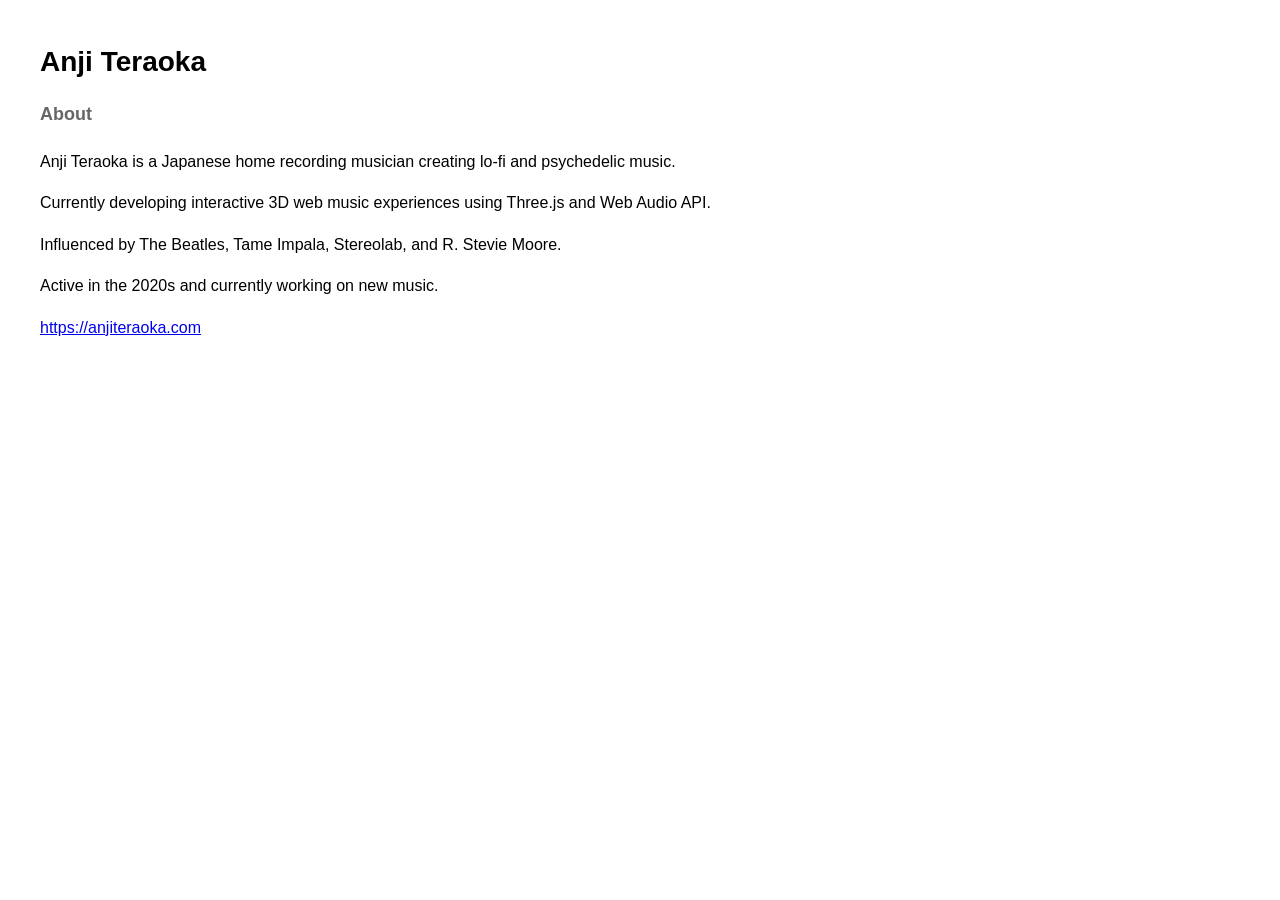
==== about/index.html @ e6e451c0 "Add files via upload" ====
<!DOCTYPE html>
<html lang="en">
<head>
  <meta charset="UTF-8">
  <meta name="viewport" content="width=device-width, initial-scale=1.0">
  
  <title>Anji Teraoka - About</title>
  <meta name="description" content="Anji Teraoka is a Japanese home recording musician creating lo-fi and psychedelic music.">

  <!-- Canonical（修正済） -->
  <link rel="canonical" href="https://anjiteraoka.com/about/">

  <!-- OGP（修正済） -->
  <meta property="og:title" content="Anji Teraoka">
  <meta property="og:description" content="Japanese home recording musician creating lo-fi and psychedelic music.">
  <meta property="og:type" content="website">
  <meta property="og:url" content="https://anjiteraoka.com/about/">
  <meta property="og:site_name" content="Anji Teraoka">

  <!-- JSON-LD（強化済） -->
  <script type="application/ld+json">
  {
    "@context": "https://schema.org",
    "@type": "MusicArtist",
    "name": "Anji Teraoka",
    "alternateName": "寺岡アンジ",
    "url": "https://anjiteraoka.com",
    "mainEntityOfPage": "https://anjiteraoka.com/about/",
    "genre": ["Lo-fi", "Psychedelic", "Home Recording"],
    "description": "Japanese home recording musician creating lo-fi and psychedelic music. Currently developing interactive 3D web-based music experiences.",
    "influencedBy": [
      "The Beatles",
      "Tame Impala",
      "Stereolab",
      "R. Stevie Moore"
    ],
    "knowsAbout": [
      "Three.js",
      "Web Audio API",
      "Home Recording",
      "Lo-fi Music Production"
    ],
    "activeYearsStartYear": 2020
  }
  </script>

  <style>
    body {
      font-family: -apple-system, BlinkMacSystemFont, "Helvetica Neue", Arial, sans-serif;
      line-height: 1.6;
      margin: 40px;
      max-width: 680px;
    }
    h1 {
      font-size: 28px;
      margin-bottom: 10px;
    }
    h2 {
      font-size: 18px;
      margin-bottom: 20px;
      color: #666;
    }
    p {
      margin-bottom: 16px;
    }
  </style>

</head>
<body>

  <header>
    <h1>Anji Teraoka</h1>
    <h2>About</h2>
  </header>

  <main>
    <p>
      Anji Teraoka is a Japanese home recording musician creating lo-fi and psychedelic music.
    </p>

    <p>
      Currently developing interactive 3D web music experiences using Three.js and Web Audio API.
    </p>

    <p>
      Influenced by The Beatles, Tame Impala, Stereolab, and R. Stevie Moore.
    </p>

    <p>
      Active in the 2020s and currently working on new music.
    </p>
  </main>

  <footer>
    <p>
      <a href="https://anjiteraoka.com">https://anjiteraoka.com</a>
    </p>
  </footer>

</body>
</html>
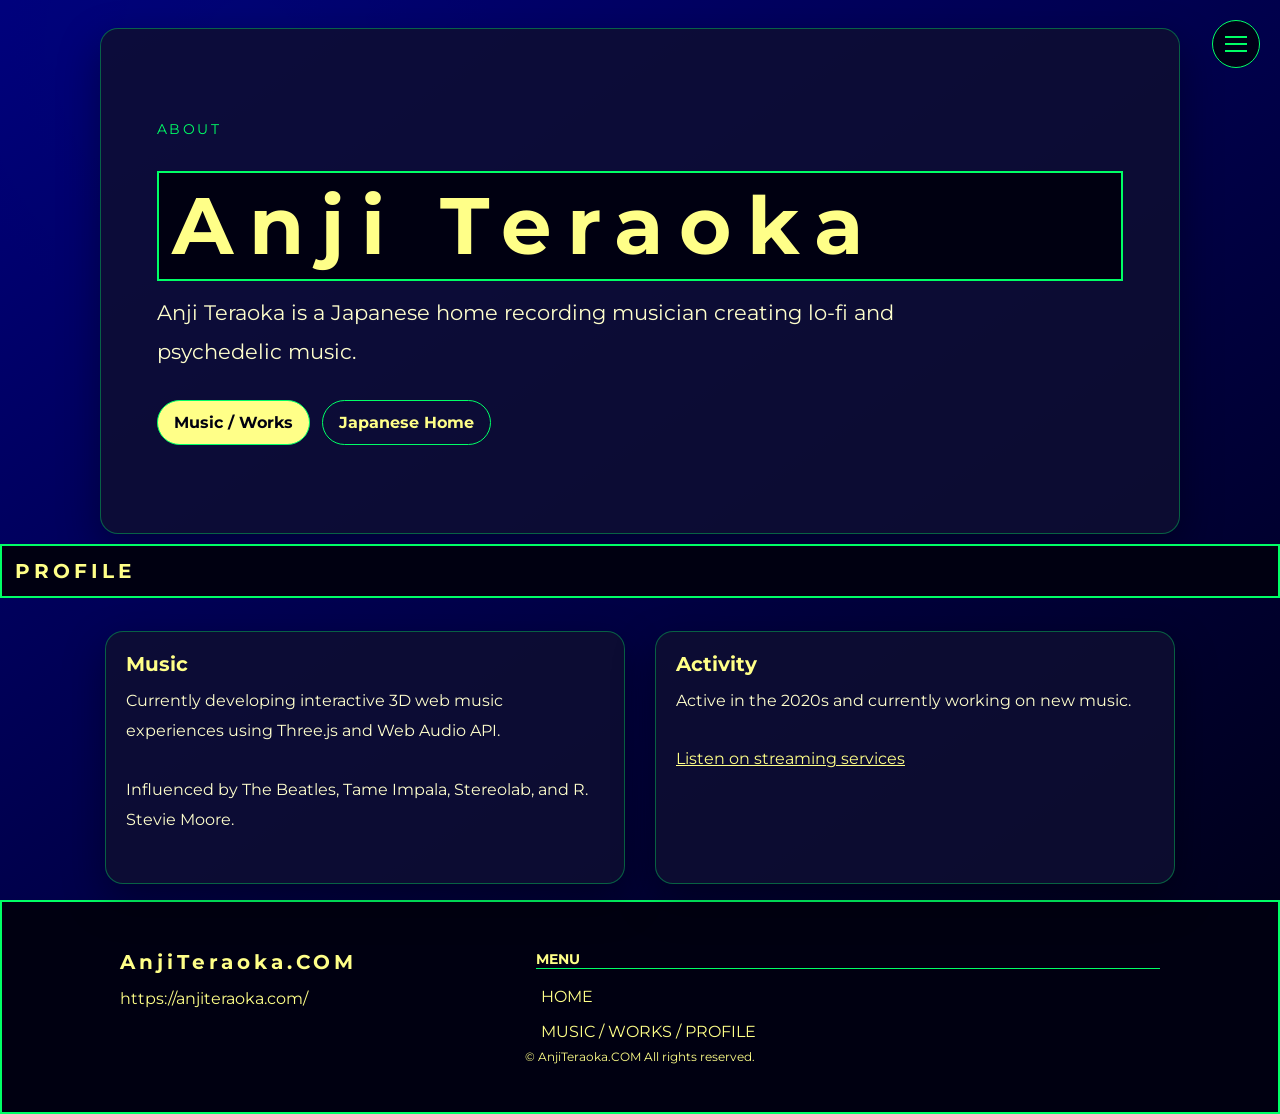
==== commit f4138edf: "Improve site usability and design" ====
--- a/about/index.html
+++ b/about/index.html
@@ -3,99 +3,33 @@
 <head>
   <meta charset="UTF-8">
   <meta name="viewport" content="width=device-width, initial-scale=1.0">
-  
   <title>Anji Teraoka - About</title>
   <meta name="description" content="Anji Teraoka is a Japanese home recording musician creating lo-fi and psychedelic music.">
-
-  <!-- Canonical（修正済） -->
   <link rel="canonical" href="https://anjiteraoka.com/about/">
-
-  <!-- OGP（修正済） -->
-  <meta property="og:title" content="Anji Teraoka">
+  <meta property="og:title" content="Anji Teraoka - About">
   <meta property="og:description" content="Japanese home recording musician creating lo-fi and psychedelic music.">
-  <meta property="og:type" content="website">
+  <meta property="og:type" content="profile">
   <meta property="og:url" content="https://anjiteraoka.com/about/">
-  <meta property="og:site_name" content="Anji Teraoka">
-
-  <!-- JSON-LD（強化済） -->
-  <script type="application/ld+json">
-  {
-    "@context": "https://schema.org",
-    "@type": "MusicArtist",
-    "name": "Anji Teraoka",
-    "alternateName": "寺岡アンジ",
-    "url": "https://anjiteraoka.com",
-    "mainEntityOfPage": "https://anjiteraoka.com/about/",
-    "genre": ["Lo-fi", "Psychedelic", "Home Recording"],
-    "description": "Japanese home recording musician creating lo-fi and psychedelic music. Currently developing interactive 3D web-based music experiences.",
-    "influencedBy": [
-      "The Beatles",
-      "Tame Impala",
-      "Stereolab",
-      "R. Stevie Moore"
-    ],
-    "knowsAbout": [
-      "Three.js",
-      "Web Audio API",
-      "Home Recording",
-      "Lo-fi Music Production"
-    ],
-    "activeYearsStartYear": 2020
-  }
-  </script>
-
-  <style>
-    body {
-      font-family: -apple-system, BlinkMacSystemFont, "Helvetica Neue", Arial, sans-serif;
-      line-height: 1.6;
-      margin: 40px;
-      max-width: 680px;
-    }
-    h1 {
-      font-size: 28px;
-      margin-bottom: 10px;
-    }
-    h2 {
-      font-size: 18px;
-      margin-bottom: 20px;
-      color: #666;
-    }
-    p {
-      margin-bottom: 16px;
-    }
-  </style>
-
+  <meta property="og:site_name" content="AnjiTeraoka.COM">
+  <meta property="og:image" content="https://anjiteraoka.com/img/ssp.jpg">
+  <meta name="twitter:card" content="summary_large_image">
+  <meta name="twitter:site" content="@anji_teraoka">
+  <link rel="preconnect" href="https://fonts.googleapis.com">
+  <link rel="preconnect" href="https://fonts.gstatic.com" crossorigin>
+  <link href="https://fonts.googleapis.com/css?family=Montserrat" rel="stylesheet">
+  <link rel="stylesheet" href="../style.css">
+  <link rel="stylesheet" href="https://use.fontawesome.com/releases/v5.6.4/css/all.css">
+  <link rel="icon" type="image/png" href="../img/favicon.png">
+  <script defer src="../js/site.js"></script>
+  <script type="application/ld+json">{"@context":"https://schema.org","@type":"MusicArtist","name":"Anji Teraoka","alternateName":"寺岡アンジ","url":"https://anjiteraoka.com","mainEntityOfPage":"https://anjiteraoka.com/about/","genre":["Lo-fi","Psychedelic","Home Recording"],"description":"Japanese home recording musician creating lo-fi and psychedelic music. Currently developing interactive 3D web-based music experiences.","influencedBy":["The Beatles","Tame Impala","Stereolab","R. Stevie Moore"],"knowsAbout":["Three.js","Web Audio API","Home Recording","Lo-fi Music Production"],"activeYearsStartYear":2020}</script>
 </head>
 <body>
-
-  <header>
-    <h1>Anji Teraoka</h1>
-    <h2>About</h2>
-  </header>
-
-  <main>
-    <p>
-      Anji Teraoka is a Japanese home recording musician creating lo-fi and psychedelic music.
-    </p>
-
-    <p>
-      Currently developing interactive 3D web music experiences using Three.js and Web Audio API.
-    </p>
-
-    <p>
-      Influenced by The Beatles, Tame Impala, Stereolab, and R. Stevie Moore.
-    </p>
-
-    <p>
-      Active in the 2020s and currently working on new music.
-    </p>
-  </main>
-
-  <footer>
-    <p>
-      <a href="https://anjiteraoka.com">https://anjiteraoka.com</a>
-    </p>
-  </footer>
-
+<header><button class="menu" type="button" aria-label="Toggle menu" aria-controls="global-nav" aria-expanded="false"><span class="menu__line menu__line--top"></span><span class="menu__line menu__line--center"></span><span class="menu__line menu__line--bottom"></span></button><div class="gnav" id="global-nav"><div class="container"><div class="gA"><h2>AnjiTeraoka.COM</h2><p><a href="https://anjiteraoka.com/">https://anjiteraoka.com/</a></p></div><nav class="gB" aria-label="Global navigation"><div><h3>MENU</h3><ul><li><a href="../index.html">HOME</a></li><li><a href="../music.html">MUSIC / WORKS / PROFILE</a></li><li><a href="index.html">ABOUT (ENGLISH)</a></li></ul></div></nav><div class="gC">© AnjiTeraoka.COM All rights reserved.</div></div></div></header>
+<main class="conB">
+  <section class="container"><div class="hero"><p class="hero__eyebrow">ABOUT</p><h1 class="hero__title">Anji Teraoka</h1><p class="hero__lead">Anji Teraoka is a Japanese home recording musician creating lo-fi and psychedelic music.</p><div class="cta-row"><a class="button" href="../music.html">Music / Works</a><a class="button button--ghost" href="../index.html">Japanese Home</a></div></div></section>
+  <h1>PROFILE</h1>
+  <section class="container container--split"><div class="text2"><h2>Music</h2><p>Currently developing interactive 3D web music experiences using Three.js and Web Audio API.</p><p>Influenced by The Beatles, Tame Impala, Stereolab, and R. Stevie Moore.</p></div><div class="text2"><h2>Activity</h2><p>Active in the 2020s and currently working on new music.</p><p><a href="https://big-up.style/artists/165623/tune_packages" target="_blank" rel="noopener noreferrer">Listen on streaming services</a></p></div></section>
+</main>
+<footer><div class="container"><div class="footA"><h2>AnjiTeraoka.COM</h2><p><a href="https://anjiteraoka.com/">https://anjiteraoka.com/</a></p></div><nav class="footB" aria-label="Footer navigation"><div><h3>MENU</h3><ul><li><a href="../index.html">HOME</a></li><li><a href="../music.html">MUSIC / WORKS / PROFILE</a></li></ul></div></nav><div class="footC">© AnjiTeraoka.COM All rights reserved.</div></div></footer>
 </body>
-</html>+</html>
--- a/style.css
+++ b/style.css
@@ -0,0 +1,228 @@
+@charset "UTF-8";
+
+:root {
+  --color-bg: #000011;
+  --color-bg-deep: #00001c;
+  --color-bg-blue: #000088;
+  --color-panel: rgba(0, 0, 17, 0.88);
+  --color-panel-soft: rgba(14, 14, 50, 0.86);
+  --color-text: #ffffcc;
+  --color-muted: #dcdc9f;
+  --color-accent: #00ff66;
+  --color-accent-2: #ffff88;
+  --shadow: 0 16px 40px rgba(0, 0, 0, 0.35);
+  --large-width: 1080px;
+  --middle-width: 760px;
+  --radius: 18px;
+}
+
+* { box-sizing: border-box; }
+html { scroll-behavior: smooth; }
+body {
+  margin: 0;
+  color: var(--color-text);
+  background: var(--color-bg);
+  font-family: 'Montserrat', -apple-system, BlinkMacSystemFont, "Helvetica Neue", Arial, sans-serif;
+}
+body.no-scroll { overflow: hidden; }
+
+.sr-only {
+  position: absolute;
+  width: 1px;
+  height: 1px;
+  padding: 0;
+  margin: -1px;
+  overflow: hidden;
+  clip: rect(0, 0, 0, 0);
+  white-space: nowrap;
+  border: 0;
+}
+
+.anime {
+  width: 100vw;
+  min-height: 100vh;
+  background: radial-gradient(circle at center, #1a1a8f 0%, var(--color-bg-blue) 45%, var(--color-bg) 100%);
+  position: fixed;
+  inset: 0;
+  z-index: 120;
+  display: grid;
+  place-items: center;
+  transition: opacity .4s ease, visibility .4s ease;
+}
+.anime.is-hidden { opacity: 0; visibility: hidden; pointer-events: none; }
+.anime img { display: block; max-width: min(76vw, 520px); height: auto; }
+.skip-intro {
+  position: absolute;
+  right: 20px;
+  bottom: 20px;
+  border: 1px solid var(--color-accent);
+  color: var(--color-accent-2);
+  background: var(--color-bg);
+  padding: .75rem 1rem;
+  border-radius: 999px;
+  cursor: pointer;
+}
+.mainSite { width: 100%; min-height: 100vh; }
+.mainSite.is-loading { opacity: 0; }
+
+.menu {
+  position: fixed;
+  right: 20px;
+  top: 20px;
+  width: 48px;
+  height: 48px;
+  z-index: 99;
+  border: 1px solid var(--color-accent);
+  border-radius: 50%;
+  background: var(--color-panel);
+  cursor: pointer;
+}
+.menu__line {
+  background: var(--color-accent);
+  display: block;
+  height: 2px;
+  left: 12px;
+  position: absolute;
+  transition: transform .3s, opacity .3s, top .3s;
+  width: 22px;
+}
+.menu__line--top { top: 15px; }
+.menu__line--center { top: 22px; }
+.menu__line--bottom { top: 29px; }
+.menu[aria-expanded="true"] .menu__line--top { top: 22px; transform: rotate(45deg); }
+.menu[aria-expanded="true"] .menu__line--center { opacity: 0; }
+.menu[aria-expanded="true"] .menu__line--bottom { top: 22px; transform: rotate(135deg); }
+
+.gnav {
+  border: 2px solid var(--color-accent);
+  color: var(--color-accent-2);
+  background: rgba(0, 0, 17, .96);
+  display: none;
+  min-height: 100%;
+  position: fixed;
+  inset: 0;
+  width: 100%;
+  z-index: 98;
+}
+.gnav.is-open { display: block; }
+.gnav .container,
+footer .container {
+  padding: 48px 20px;
+}
+.gA, .footA { margin-bottom: 30px; }
+.gA h2, .footA h2 {
+  color: var(--color-accent-2);
+  margin: 0 0 10px;
+  font-size: 20px;
+  letter-spacing: .2em;
+}
+.gA p, .footA p { margin: 0; font-size: 14px; }
+.gA a, .footA a { color: var(--color-accent-2); text-decoration: none; }
+.gB h3, .footB h3 { margin: 0 0 10px; border-bottom: solid 1px var(--color-accent); font-size: 14px; }
+.gB ul, .gD ul, .footB ul, .footD ul { margin: 0; padding: 0; list-style: none; }
+.gB a, .footB a { display: block; padding: 8px 5px; color: var(--color-accent-2); text-decoration: none; }
+.gB a:hover, .footB a:hover, .gB a:focus-visible, .footB a:focus-visible { background-color: var(--color-bg-blue); }
+.gC, .footC { font-size: 12px; text-align: center; }
+.gD, .footD { margin-top: 20px; }
+.gD ul, .footD ul { display: flex; flex-wrap: wrap; gap: 8px; }
+.gD a, .footD a {
+  display: grid;
+  place-items: center;
+  color: var(--color-accent-2);
+  font-size: 16px;
+  text-decoration: none;
+  border: solid 1px currentColor;
+  width: 2.25em;
+  height: 2.25em;
+  border-radius: 50%;
+}
+.gD a:hover, .footD a:hover, .gD a:focus-visible, .footD a:focus-visible { background-color: var(--color-bg-blue); }
+
+.conB {
+  min-height: 100vh;
+  background: linear-gradient(145deg, rgba(0,0,136,.9), rgba(0,0,28,.98)), radial-gradient(circle at 20% 5%, rgba(0,255,102,.18), transparent 24%);
+  animation: bgchange 24s ease infinite;
+}
+@keyframes bgchange {
+  0%, 100% { background-color: var(--color-bg-blue); }
+  30% { background-color: #303064; }
+  70% { background-color: var(--color-bg-deep); }
+}
+.container {
+  width: min(100% - 32px, var(--large-width));
+  margin-inline: auto;
+  padding-block: 28px 10px;
+}
+.hero, .panel, .text, .text2, .text2w, .work-list, .toc, .album-card {
+  background: var(--color-panel-soft);
+  border: 1px solid rgba(0, 255, 102, .35);
+  border-radius: var(--radius);
+  box-shadow: var(--shadow);
+}
+.hero { padding: clamp(32px, 7vw, 88px) clamp(20px, 5vw, 56px); }
+.hero__eyebrow { color: var(--color-accent); letter-spacing: .18em; font-size: .85rem; }
+.hero__title { font-size: clamp(2rem, 8vw, 5rem); line-height: 1; margin: 12px 0; }
+.hero__lead { max-width: 760px; font-size: clamp(1rem, 2.4vw, 1.3rem); }
+.cta-row { display: flex; flex-wrap: wrap; gap: 12px; margin-top: 24px; }
+.button {
+  display: inline-flex;
+  align-items: center;
+  justify-content: center;
+  min-height: 44px;
+  padding: .75rem 1rem;
+  border: 1px solid var(--color-accent);
+  border-radius: 999px;
+  color: var(--color-bg);
+  background: var(--color-accent-2);
+  text-decoration: none;
+  font-weight: 700;
+}
+.button--ghost { color: var(--color-accent-2); background: transparent; }
+.text, .text2, .text2w, .toc, .work-list { padding: 20px; margin: 5px; }
+.text { text-align: center; }
+.text2, .text2w { text-align: left; }
+.text2w, .toc { border-style: dotted; background: var(--color-panel); }
+.section-title, h1 {
+  border: 2px solid var(--color-accent);
+  color: var(--color-accent-2);
+  background-color: var(--color-bg);
+  margin: 0;
+  padding: 13px;
+  font-size: 20px;
+  letter-spacing: .2em;
+}
+h2 { margin: 0 0 10px; font-size: 18px; color: var(--color-accent-2); }
+p { margin: 0 0 28px; font-size: 15px; line-height: 1.9; color: var(--color-text); }
+a { color: var(--color-accent-2); text-decoration: underline; }
+a:hover { text-decoration: none; }
+.respon img { width: 100%; height: auto; }
+.youtube { width: 100%; aspect-ratio: 16 / 9; }
+.youtube iframe, .embed-fluid iframe { width: 100%; height: 100%; border: 0; }
+
+.album-grid { display: grid; grid-template-columns: repeat(auto-fit, minmax(220px, 1fr)); gap: 20px; }
+.album-card { padding: 18px; color: inherit; text-decoration: none; transition: transform .2s ease, border-color .2s ease; }
+.album-card:hover, .album-card:focus-visible { transform: translateY(-4px); border-color: var(--color-accent); text-decoration: none; }
+.jacket { width: 100%; max-width: 300px; aspect-ratio: 1 / 1; object-fit: cover; display: block; margin: 0 auto 16px; border-radius: 10px; box-shadow: 0 10px 25px rgba(0,0,0,.5); }
+.tag-list { display: flex; flex-wrap: wrap; gap: 8px; padding: 0; margin: 12px 0 0; list-style: none; }
+.tag-list li { border: 1px solid rgba(255,255,136,.5); border-radius: 999px; padding: .2rem .55rem; font-size: .82rem; color: var(--color-muted); }
+.work-list { display: grid; gap: 16px; }
+.work-item { border-bottom: 1px solid rgba(0,255,102,.22); padding-bottom: 16px; }
+.work-item:last-child { border-bottom: 0; padding-bottom: 0; }
+.news-list { padding-left: 1.2rem; line-height: 1.9; }
+footer { border: 2px solid var(--color-accent); color: var(--color-accent-2); background-color: var(--color-bg); }
+
+@media (min-width: 768px) {
+  .gnav .container, footer .container { display: flex; flex-wrap: wrap; max-width: var(--large-width); margin-inline: auto; }
+  .gA, .footA { flex: 0 0 40%; }
+  .gB, .footB { flex: 0 0 60%; display: flex; }
+  .gC, .footC { flex: 0 0 100%; }
+  .gB div, .footB div { flex: 1; }
+  .container--split { display: grid; grid-template-columns: repeat(2, minmax(0, 1fr)); gap: 20px; }
+  h2 { font-size: 20px; }
+  p, a { font-size: 16px; }
+}
+@media (prefers-reduced-motion: reduce) {
+  *, *::before, *::after { animation-duration: .001ms !important; animation-iteration-count: 1 !important; scroll-behavior: auto !important; transition-duration: .001ms !important; }
+  .anime { display: none; }
+  .mainSite.is-loading { opacity: 1; }
+}
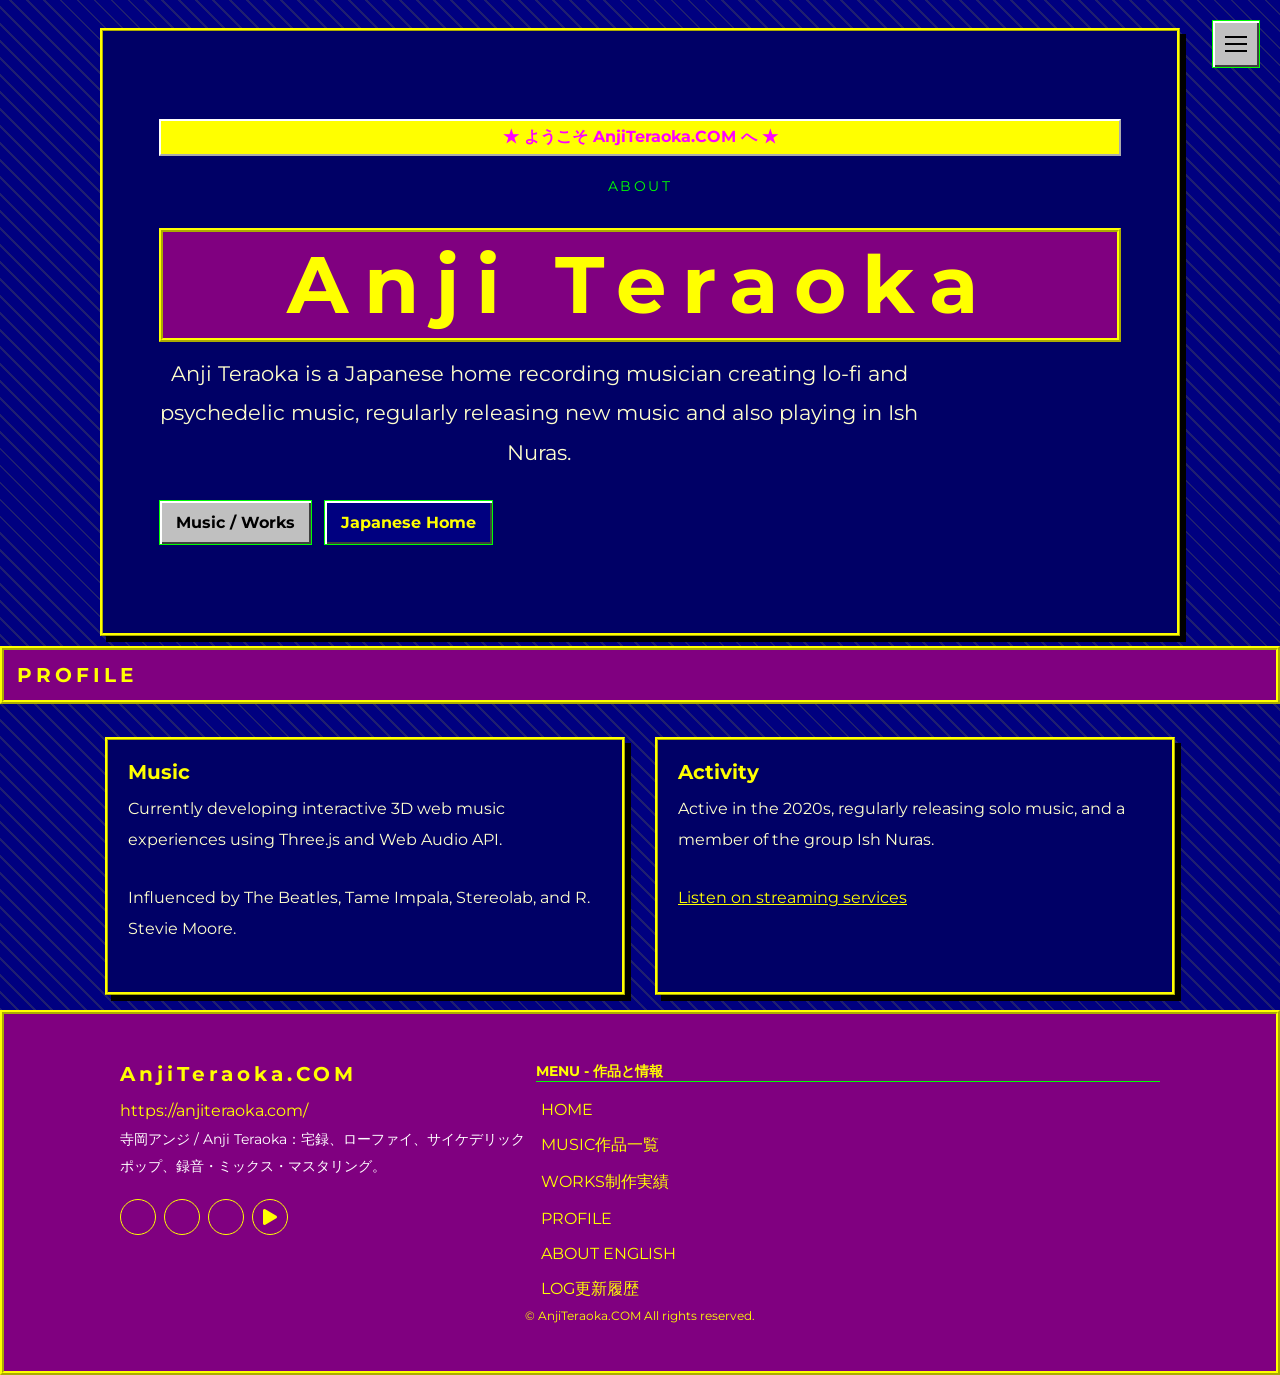
==== commit 64bdb276: "Mention Ish Nuras in profile" ====
--- a/about/index.html
+++ b/about/index.html
@@ -4,7 +4,7 @@
   <meta charset="UTF-8">
   <meta name="viewport" content="width=device-width, initial-scale=1.0">
   <title>Anji Teraoka - About</title>
-  <meta name="description" content="Anji Teraoka is a Japanese home recording musician creating lo-fi and psychedelic music.">
+  <meta name="description" content="Anji Teraoka is a Japanese home recording musician creating lo-fi and psychedelic music, regularly releasing new music and also playing in Ish Nuras.">
   <link rel="canonical" href="https://anjiteraoka.com/about/">
   <meta property="og:title" content="Anji Teraoka - About">
   <meta property="og:description" content="Japanese home recording musician creating lo-fi and psychedelic music.">
@@ -21,14 +21,14 @@
   <link rel="stylesheet" href="https://use.fontawesome.com/releases/v5.6.4/css/all.css">
   <link rel="icon" type="image/png" href="../img/favicon.png">
   <script defer src="../js/site.js"></script>
-  <script type="application/ld+json">{"@context":"https://schema.org","@type":"MusicArtist","name":"Anji Teraoka","alternateName":"寺岡アンジ","url":"https://anjiteraoka.com","mainEntityOfPage":"https://anjiteraoka.com/about/","genre":["Lo-fi","Psychedelic","Home Recording"],"description":"Japanese home recording musician creating lo-fi and psychedelic music. Currently developing interactive 3D web-based music experiences.","influencedBy":["The Beatles","Tame Impala","Stereolab","R. Stevie Moore"],"knowsAbout":["Three.js","Web Audio API","Home Recording","Lo-fi Music Production"],"activeYearsStartYear":2020}</script>
+  <script type="application/ld+json">{"@context":"https://schema.org","@type":"MusicArtist","name":"Anji Teraoka","alternateName":"寺岡アンジ","url":"https://anjiteraoka.com","mainEntityOfPage":"https://anjiteraoka.com/about/","genre":["Lo-fi","Psychedelic","Home Recording"],"description":"Japanese home recording musician creating lo-fi and psychedelic music. Currently releasing music regularly, playing in the group Ish Nuras, and developing interactive 3D web-based music experiences.","influencedBy":["The Beatles","Tame Impala","Stereolab","R. Stevie Moore"],"memberOf":{"@type":"MusicGroup","name":"Ish Nuras"},"knowsAbout":["Three.js","Web Audio API","Home Recording","Lo-fi Music Production"],"activeYearsStartYear":2020}</script>
 </head>
 <body>
 <header><button class="menu" type="button" aria-label="Toggle menu" aria-controls="global-nav" aria-expanded="false"><span class="menu__line menu__line--top"></span><span class="menu__line menu__line--center"></span><span class="menu__line menu__line--bottom"></span></button><div class="gnav" id="global-nav"><div class="container"><div class="gA"><h2>AnjiTeraoka.COM</h2><p><a href="https://anjiteraoka.com/">https://anjiteraoka.com/</a></p></div><nav class="gB" aria-label="Global navigation"><div><h3>MENU</h3><ul><li><a href="../index.html">HOME</a></li><li><a href="../music.html">MUSIC / WORKS / PROFILE</a></li><li><a href="index.html">ABOUT (ENGLISH)</a></li></ul></div></nav><div class="gC">© AnjiTeraoka.COM All rights reserved.</div></div></div></header>
 <main class="conB">
-  <section class="container"><div class="hero"><p class="hero__eyebrow">ABOUT</p><h1 class="hero__title">Anji Teraoka</h1><p class="hero__lead">Anji Teraoka is a Japanese home recording musician creating lo-fi and psychedelic music.</p><div class="cta-row"><a class="button" href="../music.html">Music / Works</a><a class="button button--ghost" href="../index.html">Japanese Home</a></div></div></section>
+  <section class="container"><div class="hero"><p class="hero__eyebrow">ABOUT</p><h1 class="hero__title">Anji Teraoka</h1><p class="hero__lead">Anji Teraoka is a Japanese home recording musician creating lo-fi and psychedelic music, regularly releasing new music and also playing in Ish Nuras.</p><div class="cta-row"><a class="button" href="../music.html">Music / Works</a><a class="button button--ghost" href="../index.html">Japanese Home</a></div></div></section>
   <h1>PROFILE</h1>
-  <section class="container container--split"><div class="text2"><h2>Music</h2><p>Currently developing interactive 3D web music experiences using Three.js and Web Audio API.</p><p>Influenced by The Beatles, Tame Impala, Stereolab, and R. Stevie Moore.</p></div><div class="text2"><h2>Activity</h2><p>Active in the 2020s and currently working on new music.</p><p><a href="https://big-up.style/artists/165623/tune_packages" target="_blank" rel="noopener noreferrer">Listen on streaming services</a></p></div></section>
+  <section class="container container--split"><div class="text2"><h2>Music</h2><p>Currently developing interactive 3D web music experiences using Three.js and Web Audio API.</p><p>Influenced by The Beatles, Tame Impala, Stereolab, and R. Stevie Moore.</p></div><div class="text2"><h2>Activity</h2><p>Active in the 2020s, regularly releasing solo music, and a member of the group Ish Nuras.</p><p><a href="https://big-up.style/artists/165623/tune_packages" target="_blank" rel="noopener noreferrer">Listen on streaming services</a></p></div></section>
 </main>
 <footer><div class="container"><div class="footA"><h2>AnjiTeraoka.COM</h2><p><a href="https://anjiteraoka.com/">https://anjiteraoka.com/</a></p></div><nav class="footB" aria-label="Footer navigation"><div><h3>MENU</h3><ul><li><a href="../index.html">HOME</a></li><li><a href="../music.html">MUSIC / WORKS / PROFILE</a></li></ul></div></nav><div class="footC">© AnjiTeraoka.COM All rights reserved.</div></div></footer>
 </body>
--- a/style.css
+++ b/style.css
@@ -1,19 +1,19 @@
 @charset "UTF-8";
 
 :root {
-  --color-bg: #000011;
-  --color-bg-deep: #00001c;
-  --color-bg-blue: #000088;
-  --color-panel: rgba(0, 0, 17, 0.88);
-  --color-panel-soft: rgba(14, 14, 50, 0.86);
+  --color-bg: #000080;
+  --color-bg-deep: #000033;
+  --color-bg-blue: #0000aa;
+  --color-panel: rgba(0, 0, 128, 0.94);
+  --color-panel-soft: #000066;
   --color-text: #ffffcc;
-  --color-muted: #dcdc9f;
-  --color-accent: #00ff66;
-  --color-accent-2: #ffff88;
-  --shadow: 0 16px 40px rgba(0, 0, 0, 0.35);
+  --color-muted: #ffccff;
+  --color-accent: #00ff00;
+  --color-accent-2: #ffff00;
+  --shadow: 6px 6px 0 #000000;
   --large-width: 1080px;
   --middle-width: 760px;
-  --radius: 18px;
+  --radius: 0;
 }
 
 * { box-sizing: border-box; }
@@ -22,7 +22,9 @@
   margin: 0;
   color: var(--color-text);
   background: var(--color-bg);
-  font-family: 'Montserrat', -apple-system, BlinkMacSystemFont, "Helvetica Neue", Arial, sans-serif;
+  background-image: linear-gradient(90deg, rgba(255,255,255,.06) 1px, transparent 1px), linear-gradient(rgba(255,255,255,.06) 1px, transparent 1px);
+  background-size: 16px 16px;
+  font-family: 'MS PGothic', 'Osaka', 'Hiragino Kaku Gothic ProN', 'Montserrat', Arial, sans-serif;
 }
 body.no-scroll { overflow: hidden; }
 
@@ -38,7 +40,8 @@
   border: 0;
 }
 
-.anime {
+.anime { display: none; }
+.anime--legacy {
   width: 100vw;
   min-height: 100vh;
   background: radial-gradient(circle at center, #1a1a8f 0%, var(--color-bg-blue) 45%, var(--color-bg) 100%);
@@ -63,7 +66,7 @@
   cursor: pointer;
 }
 .mainSite { width: 100%; min-height: 100vh; }
-.mainSite.is-loading { opacity: 0; }
+.mainSite.is-loading { opacity: 1; }
 
 .menu {
   position: fixed;
@@ -73,12 +76,13 @@
   height: 48px;
   z-index: 99;
   border: 1px solid var(--color-accent);
-  border-radius: 50%;
-  background: var(--color-panel);
+  border-radius: 0;
+  background: #c0c0c0;
+  box-shadow: inset 2px 2px 0 #fff, inset -2px -2px 0 #404040;
   cursor: pointer;
 }
 .menu__line {
-  background: var(--color-accent);
+  background: #000;
   display: block;
   height: 2px;
   left: 12px;
@@ -94,9 +98,9 @@
 .menu[aria-expanded="true"] .menu__line--bottom { top: 22px; transform: rotate(135deg); }
 
 .gnav {
-  border: 2px solid var(--color-accent);
-  color: var(--color-accent-2);
-  background: rgba(0, 0, 17, .96);
+  border: 4px ridge var(--color-accent-2);
+  color: var(--color-accent-2);
+  background: #000080;
   display: none;
   min-height: 100%;
   position: fixed;
@@ -140,8 +144,8 @@
 
 .conB {
   min-height: 100vh;
-  background: linear-gradient(145deg, rgba(0,0,136,.9), rgba(0,0,28,.98)), radial-gradient(circle at 20% 5%, rgba(0,255,102,.18), transparent 24%);
-  animation: bgchange 24s ease infinite;
+  background: #000080;
+  background-image: repeating-linear-gradient(45deg, rgba(255,255,0,.12) 0 2px, transparent 2px 12px);
 }
 @keyframes bgchange {
   0%, 100% { background-color: var(--color-bg-blue); }
@@ -155,11 +159,12 @@
 }
 .hero, .panel, .text, .text2, .text2w, .work-list, .toc, .album-card {
   background: var(--color-panel-soft);
-  border: 1px solid rgba(0, 255, 102, .35);
+  border: 3px ridge #ffff00;
   border-radius: var(--radius);
   box-shadow: var(--shadow);
 }
-.hero { padding: clamp(32px, 7vw, 88px) clamp(20px, 5vw, 56px); }
+.hero { padding: clamp(32px, 7vw, 88px) clamp(20px, 5vw, 56px); text-align: center; }
+.hero::before { content: '★ ようこそ AnjiTeraoka.COM へ ★'; display: block; color: #ff00ff; background: #ffff00; border: 2px outset #fff; padding: 6px; margin-bottom: 18px; font-weight: 700; }
 .hero__eyebrow { color: var(--color-accent); letter-spacing: .18em; font-size: .85rem; }
 .hero__title { font-size: clamp(2rem, 8vw, 5rem); line-height: 1; margin: 12px 0; }
 .hero__lead { max-width: 760px; font-size: clamp(1rem, 2.4vw, 1.3rem); }
@@ -171,21 +176,22 @@
   min-height: 44px;
   padding: .75rem 1rem;
   border: 1px solid var(--color-accent);
-  border-radius: 999px;
-  color: var(--color-bg);
-  background: var(--color-accent-2);
+  border-radius: 0;
+  color: #000;
+  background: #c0c0c0;
+  box-shadow: inset 2px 2px 0 #fff, inset -2px -2px 0 #404040;
   text-decoration: none;
   font-weight: 700;
 }
-.button--ghost { color: var(--color-accent-2); background: transparent; }
+.button--ghost { color: var(--color-accent-2); background: #000080; }
 .text, .text2, .text2w, .toc, .work-list { padding: 20px; margin: 5px; }
 .text { text-align: center; }
 .text2, .text2w { text-align: left; }
 .text2w, .toc { border-style: dotted; background: var(--color-panel); }
 .section-title, h1 {
-  border: 2px solid var(--color-accent);
-  color: var(--color-accent-2);
-  background-color: var(--color-bg);
+  border: 4px ridge var(--color-accent-2);
+  color: var(--color-accent-2);
+  background-color: #800080;
   margin: 0;
   padding: 13px;
   font-size: 20px;
@@ -202,14 +208,14 @@
 .album-grid { display: grid; grid-template-columns: repeat(auto-fit, minmax(220px, 1fr)); gap: 20px; }
 .album-card { padding: 18px; color: inherit; text-decoration: none; transition: transform .2s ease, border-color .2s ease; }
 .album-card:hover, .album-card:focus-visible { transform: translateY(-4px); border-color: var(--color-accent); text-decoration: none; }
-.jacket { width: 100%; max-width: 300px; aspect-ratio: 1 / 1; object-fit: cover; display: block; margin: 0 auto 16px; border-radius: 10px; box-shadow: 0 10px 25px rgba(0,0,0,.5); }
+.jacket { width: 100%; max-width: 300px; aspect-ratio: 1 / 1; object-fit: cover; display: block; margin: 0 auto 16px; border-radius: 0; box-shadow: 0 10px 25px rgba(0,0,0,.5); }
 .tag-list { display: flex; flex-wrap: wrap; gap: 8px; padding: 0; margin: 12px 0 0; list-style: none; }
 .tag-list li { border: 1px solid rgba(255,255,136,.5); border-radius: 999px; padding: .2rem .55rem; font-size: .82rem; color: var(--color-muted); }
 .work-list { display: grid; gap: 16px; }
 .work-item { border-bottom: 1px solid rgba(0,255,102,.22); padding-bottom: 16px; }
 .work-item:last-child { border-bottom: 0; padding-bottom: 0; }
 .news-list { padding-left: 1.2rem; line-height: 1.9; }
-footer { border: 2px solid var(--color-accent); color: var(--color-accent-2); background-color: var(--color-bg); }
+footer { border: 4px ridge var(--color-accent-2); color: var(--color-accent-2); background-color: #800080; }
 
 @media (min-width: 768px) {
   .gnav .container, footer .container { display: flex; flex-wrap: wrap; max-width: var(--large-width); margin-inline: auto; }
@@ -224,5 +230,16 @@
 @media (prefers-reduced-motion: reduce) {
   *, *::before, *::after { animation-duration: .001ms !important; animation-iteration-count: 1 !important; scroll-behavior: auto !important; transition-duration: .001ms !important; }
   .anime { display: none; }
+.anime--legacy { display: none; }
   .mainSite.is-loading { opacity: 1; }
 }
+
+
+.site-summary { color: #ffffff; font-size: 13px; margin-top: 10px; }
+.marquee-line { overflow: hidden; white-space: nowrap; border: 2px inset #fff; background: #000; color: #00ff00; padding: 6px; }
+.marquee-line span { display: inline-block; padding-left: 100%; animation: marquee 18s linear infinite; }
+@keyframes marquee { to { transform: translateX(-100%); } }
+.ai-index { font-size: 14px; text-align: left; }
+.ai-index dl { display: grid; grid-template-columns: minmax(90px, 160px) 1fr; gap: 8px 12px; margin: 0; }
+.ai-index dt { color: #00ff00; font-weight: 700; }
+.ai-index dd { margin: 0; }
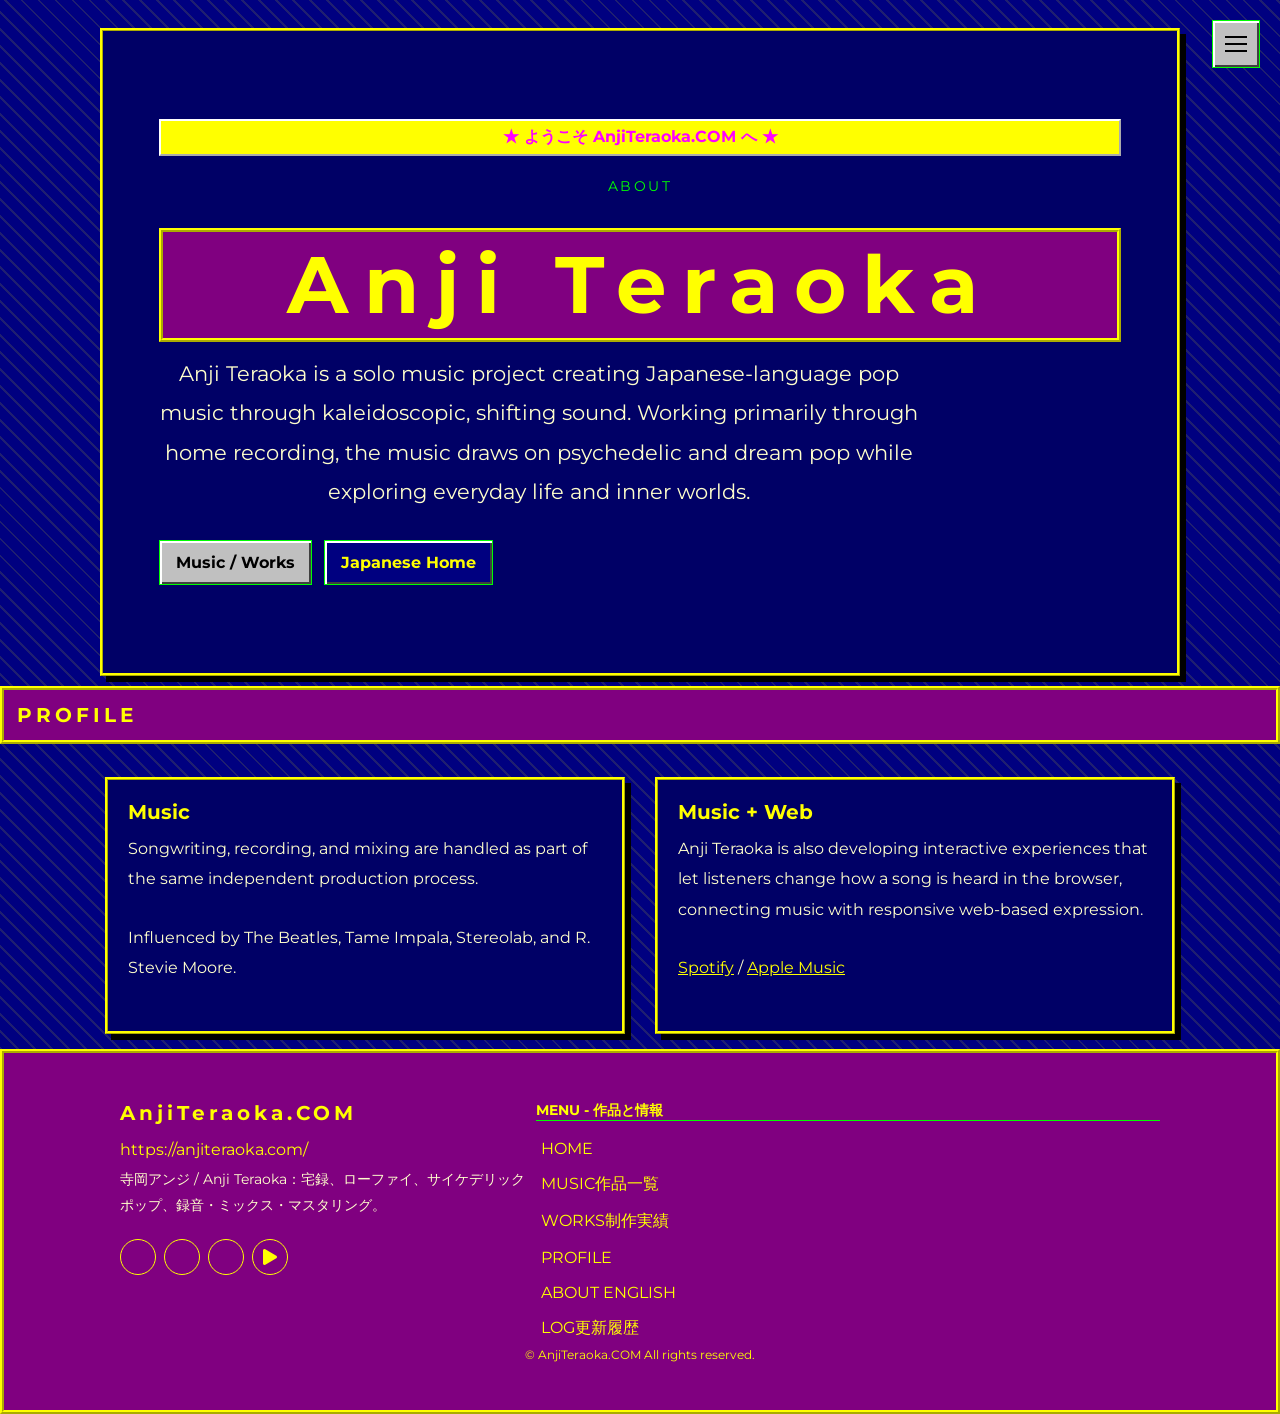
==== commit 71828756: "Refresh 2D site branding: about/index.html" ====
--- a/about/index.html
+++ b/about/index.html
@@ -4,10 +4,10 @@
   <meta charset="UTF-8">
   <meta name="viewport" content="width=device-width, initial-scale=1.0">
   <title>Anji Teraoka - About</title>
-  <meta name="description" content="Anji Teraoka is a Japanese home recording musician creating lo-fi and psychedelic music, regularly releasing new music and also playing in Ish Nuras.">
+  <meta name="description" content="Anji Teraoka is a solo music project creating Japanese-language psychedelic and dream pop through kaleidoscopic, shifting sound.">
   <link rel="canonical" href="https://anjiteraoka.com/about/">
   <meta property="og:title" content="Anji Teraoka - About">
-  <meta property="og:description" content="Japanese home recording musician creating lo-fi and psychedelic music.">
+  <meta property="og:description" content="A solo music project creating Japanese-language psychedelic and dream pop through kaleidoscopic, shifting sound.">
   <meta property="og:type" content="profile">
   <meta property="og:url" content="https://anjiteraoka.com/about/">
   <meta property="og:site_name" content="AnjiTeraoka.COM">
@@ -21,14 +21,14 @@
   <link rel="stylesheet" href="https://use.fontawesome.com/releases/v5.6.4/css/all.css">
   <link rel="icon" type="image/png" href="../img/favicon.png">
   <script defer src="../js/site.js"></script>
-  <script type="application/ld+json">{"@context":"https://schema.org","@type":"MusicArtist","name":"Anji Teraoka","alternateName":"寺岡アンジ","url":"https://anjiteraoka.com","mainEntityOfPage":"https://anjiteraoka.com/about/","genre":["Lo-fi","Psychedelic","Home Recording"],"description":"Japanese home recording musician creating lo-fi and psychedelic music. Currently releasing music regularly, playing in the group Ish Nuras, and developing interactive 3D web-based music experiences.","influencedBy":["The Beatles","Tame Impala","Stereolab","R. Stevie Moore"],"memberOf":{"@type":"MusicGroup","name":"Ish Nuras"},"knowsAbout":["Three.js","Web Audio API","Home Recording","Lo-fi Music Production"],"activeYearsStartYear":2020}</script>
+  <script type="application/ld+json">{"@context":"https://schema.org","@type":"MusicGroup","name":"Anji Teraoka","alternateName":"寺岡アンジ","url":"https://anjiteraoka.com","mainEntityOfPage":"https://anjiteraoka.com/about/","genre":["Alternative","Psychedelic Pop","Dream Pop","Japanese Pop"],"description":"A solo music project creating Japanese-language psychedelic and dream pop through kaleidoscopic, shifting sound, alongside interactive web-based music experiences.","influencedBy":["The Beatles","Tame Impala","Stereolab","R. Stevie Moore"],"sameAs":["https://x.com/anji_teraoka","https://www.instagram.com/anji_teraoka/","https://www.threads.net/@anji_teraoka","https://www.youtube.com/@anji_teraoka","https://open.spotify.com/artist/31FfWVdW1IUmPgLoRbSGpS","https://music.apple.com/jp/artist/1538384131"],"knowsAbout":["Three.js","Web Audio API","Home Recording","Music Production"],"foundingDate":"2020"}</script>
 </head>
 <body>
 <header><button class="menu" type="button" aria-label="Toggle menu" aria-controls="global-nav" aria-expanded="false"><span class="menu__line menu__line--top"></span><span class="menu__line menu__line--center"></span><span class="menu__line menu__line--bottom"></span></button><div class="gnav" id="global-nav"><div class="container"><div class="gA"><h2>AnjiTeraoka.COM</h2><p><a href="https://anjiteraoka.com/">https://anjiteraoka.com/</a></p></div><nav class="gB" aria-label="Global navigation"><div><h3>MENU</h3><ul><li><a href="../index.html">HOME</a></li><li><a href="../music.html">MUSIC / WORKS / PROFILE</a></li><li><a href="index.html">ABOUT (ENGLISH)</a></li></ul></div></nav><div class="gC">© AnjiTeraoka.COM All rights reserved.</div></div></div></header>
 <main class="conB">
-  <section class="container"><div class="hero"><p class="hero__eyebrow">ABOUT</p><h1 class="hero__title">Anji Teraoka</h1><p class="hero__lead">Anji Teraoka is a Japanese home recording musician creating lo-fi and psychedelic music, regularly releasing new music and also playing in Ish Nuras.</p><div class="cta-row"><a class="button" href="../music.html">Music / Works</a><a class="button button--ghost" href="../index.html">Japanese Home</a></div></div></section>
+  <section class="container"><div class="hero"><p class="hero__eyebrow">ABOUT</p><h1 class="hero__title">Anji Teraoka</h1><p class="hero__lead">Anji Teraoka is a solo music project creating Japanese-language pop music through kaleidoscopic, shifting sound. Working primarily through home recording, the music draws on psychedelic and dream pop while exploring everyday life and inner worlds.</p><div class="cta-row"><a class="button" href="../music.html">Music / Works</a><a class="button button--ghost" href="../index.html">Japanese Home</a></div></div></section>
   <h1>PROFILE</h1>
-  <section class="container container--split"><div class="text2"><h2>Music</h2><p>Currently developing interactive 3D web music experiences using Three.js and Web Audio API.</p><p>Influenced by The Beatles, Tame Impala, Stereolab, and R. Stevie Moore.</p></div><div class="text2"><h2>Activity</h2><p>Active in the 2020s, regularly releasing solo music, and a member of the group Ish Nuras.</p><p><a href="https://big-up.style/artists/165623/tune_packages" target="_blank" rel="noopener noreferrer">Listen on streaming services</a></p></div></section>
+  <section class="container container--split"><div class="text2"><h2>Music</h2><p>Songwriting, recording, and mixing are handled as part of the same independent production process.</p><p>Influenced by The Beatles, Tame Impala, Stereolab, and R. Stevie Moore.</p></div><div class="text2"><h2>Music + Web</h2><p>Anji Teraoka is also developing interactive experiences that let listeners change how a song is heard in the browser, connecting music with responsive web-based expression.</p><p><a href="https://open.spotify.com/artist/31FfWVdW1IUmPgLoRbSGpS" target="_blank" rel="noopener noreferrer">Spotify</a> / <a href="https://music.apple.com/jp/artist/1538384131" target="_blank" rel="noopener noreferrer">Apple Music</a></p></div></section>
 </main>
 <footer><div class="container"><div class="footA"><h2>AnjiTeraoka.COM</h2><p><a href="https://anjiteraoka.com/">https://anjiteraoka.com/</a></p></div><nav class="footB" aria-label="Footer navigation"><div><h3>MENU</h3><ul><li><a href="../index.html">HOME</a></li><li><a href="../music.html">MUSIC / WORKS / PROFILE</a></li></ul></div></nav><div class="footC">© AnjiTeraoka.COM All rights reserved.</div></div></footer>
 </body>
--- a/style.css
+++ b/style.css
@@ -234,12 +234,8 @@
   .mainSite.is-loading { opacity: 1; }
 }
 
-
-.site-summary { color: #ffffff; font-size: 13px; margin-top: 10px; }
-.marquee-line { overflow: hidden; white-space: nowrap; border: 2px inset #fff; background: #000; color: #00ff00; padding: 6px; }
-.marquee-line span { display: inline-block; padding-left: 100%; animation: marquee 18s linear infinite; }
-@keyframes marquee { to { transform: translateX(-100%); } }
+.site-summary { color: var(--color-text); font-size: 13px; margin-top: 10px; }
 .ai-index { font-size: 14px; text-align: left; }
 .ai-index dl { display: grid; grid-template-columns: minmax(90px, 160px) 1fr; gap: 8px 12px; margin: 0; }
-.ai-index dt { color: #00ff00; font-weight: 700; }
+.ai-index dt { color: var(--color-accent); font-weight: 700; }
 .ai-index dd { margin: 0; }
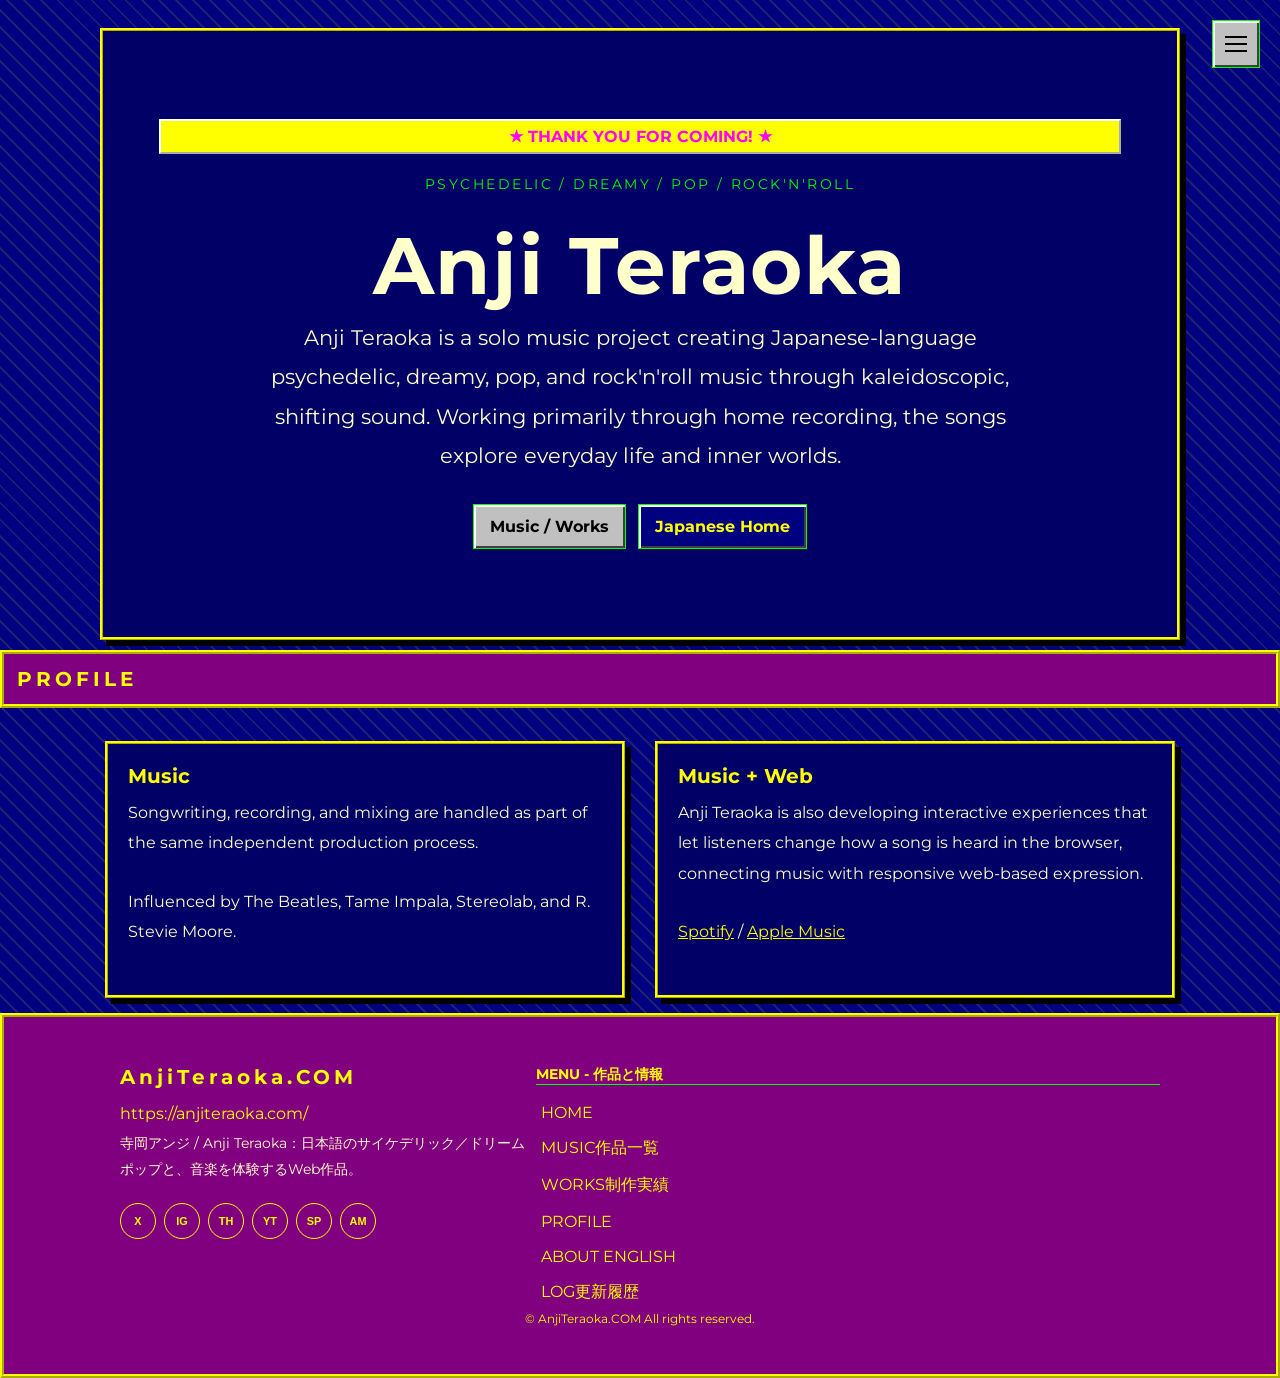
==== commit 50786a64: "Unify genre language: about/index.html" ====
--- a/about/index.html
+++ b/about/index.html
@@ -4,10 +4,10 @@
   <meta charset="UTF-8">
   <meta name="viewport" content="width=device-width, initial-scale=1.0">
   <title>Anji Teraoka - About</title>
-  <meta name="description" content="Anji Teraoka is a solo music project creating Japanese-language psychedelic and dream pop through kaleidoscopic, shifting sound.">
+  <meta name="description" content="Anji Teraoka is a solo music project creating Japanese-language psychedelic, dreamy, pop, and rock'n'roll music through kaleidoscopic, shifting sound.">
   <link rel="canonical" href="https://anjiteraoka.com/about/">
   <meta property="og:title" content="Anji Teraoka - About">
-  <meta property="og:description" content="A solo music project creating Japanese-language psychedelic and dream pop through kaleidoscopic, shifting sound.">
+  <meta property="og:description" content="A solo music project creating Japanese-language psychedelic, dreamy, pop, and rock'n'roll music through kaleidoscopic, shifting sound.">
   <meta property="og:type" content="profile">
   <meta property="og:url" content="https://anjiteraoka.com/about/">
   <meta property="og:site_name" content="AnjiTeraoka.COM">
@@ -21,12 +21,12 @@
   <link rel="stylesheet" href="https://use.fontawesome.com/releases/v5.6.4/css/all.css">
   <link rel="icon" type="image/png" href="../img/favicon.png">
   <script defer src="../js/site.js"></script>
-  <script type="application/ld+json">{"@context":"https://schema.org","@type":"MusicGroup","name":"Anji Teraoka","alternateName":"寺岡アンジ","url":"https://anjiteraoka.com","mainEntityOfPage":"https://anjiteraoka.com/about/","genre":["Alternative","Psychedelic Pop","Dream Pop","Japanese Pop"],"description":"A solo music project creating Japanese-language psychedelic and dream pop through kaleidoscopic, shifting sound, alongside interactive web-based music experiences.","influencedBy":["The Beatles","Tame Impala","Stereolab","R. Stevie Moore"],"sameAs":["https://x.com/anji_teraoka","https://www.instagram.com/anji_teraoka/","https://www.threads.net/@anji_teraoka","https://www.youtube.com/@anji_teraoka","https://open.spotify.com/artist/31FfWVdW1IUmPgLoRbSGpS","https://music.apple.com/jp/artist/1538384131"],"knowsAbout":["Three.js","Web Audio API","Home Recording","Music Production"],"foundingDate":"2020"}</script>
+  <script type="application/ld+json">{"@context":"https://schema.org","@type":"MusicGroup","name":"Anji Teraoka","alternateName":"寺岡アンジ","url":"https://anjiteraoka.com","mainEntityOfPage":"https://anjiteraoka.com/about/","genre":["Psychedelic","Dreamy","Pop","Rock'n'Roll"],"description":"A solo music project creating Japanese-language psychedelic, dreamy, pop, and rock'n'roll music through kaleidoscopic, shifting sound, alongside interactive web-based music experiences.","influencedBy":["The Beatles","Tame Impala","Stereolab","R. Stevie Moore"],"sameAs":["https://x.com/anji_teraoka","https://www.instagram.com/anji_teraoka/","https://www.threads.net/@anji_teraoka","https://www.youtube.com/@anji_teraoka","https://open.spotify.com/artist/31FfWVdW1IUmPgLoRbSGpS","https://music.apple.com/jp/artist/1538384131"],"knowsAbout":["Three.js","Web Audio API","Home Recording","Music Production"],"foundingDate":"2020"}</script>
 </head>
 <body>
 <header><button class="menu" type="button" aria-label="Toggle menu" aria-controls="global-nav" aria-expanded="false"><span class="menu__line menu__line--top"></span><span class="menu__line menu__line--center"></span><span class="menu__line menu__line--bottom"></span></button><div class="gnav" id="global-nav"><div class="container"><div class="gA"><h2>AnjiTeraoka.COM</h2><p><a href="https://anjiteraoka.com/">https://anjiteraoka.com/</a></p></div><nav class="gB" aria-label="Global navigation"><div><h3>MENU</h3><ul><li><a href="../index.html">HOME</a></li><li><a href="../music.html">MUSIC / WORKS / PROFILE</a></li><li><a href="index.html">ABOUT (ENGLISH)</a></li></ul></div></nav><div class="gC">© AnjiTeraoka.COM All rights reserved.</div></div></div></header>
 <main class="conB">
-  <section class="container"><div class="hero"><p class="hero__eyebrow">ABOUT</p><h1 class="hero__title">Anji Teraoka</h1><p class="hero__lead">Anji Teraoka is a solo music project creating Japanese-language pop music through kaleidoscopic, shifting sound. Working primarily through home recording, the music draws on psychedelic and dream pop while exploring everyday life and inner worlds.</p><div class="cta-row"><a class="button" href="../music.html">Music / Works</a><a class="button button--ghost" href="../index.html">Japanese Home</a></div></div></section>
+  <section class="container"><div class="hero"><p class="hero__eyebrow">PSYCHEDELIC / DREAMY / POP / ROCK'N'ROLL</p><h1 class="hero__title">Anji Teraoka</h1><p class="hero__lead">Anji Teraoka is a solo music project creating Japanese-language psychedelic, dreamy, pop, and rock'n'roll music through kaleidoscopic, shifting sound. Working primarily through home recording, the songs explore everyday life and inner worlds.</p><div class="cta-row"><a class="button" href="../music.html">Music / Works</a><a class="button button--ghost" href="../index.html">Japanese Home</a></div></div></section>
   <h1>PROFILE</h1>
   <section class="container container--split"><div class="text2"><h2>Music</h2><p>Songwriting, recording, and mixing are handled as part of the same independent production process.</p><p>Influenced by The Beatles, Tame Impala, Stereolab, and R. Stevie Moore.</p></div><div class="text2"><h2>Music + Web</h2><p>Anji Teraoka is also developing interactive experiences that let listeners change how a song is heard in the browser, connecting music with responsive web-based expression.</p><p><a href="https://open.spotify.com/artist/31FfWVdW1IUmPgLoRbSGpS" target="_blank" rel="noopener noreferrer">Spotify</a> / <a href="https://music.apple.com/jp/artist/1538384131" target="_blank" rel="noopener noreferrer">Apple Music</a></p></div></section>
 </main>
--- a/style.css
+++ b/style.css
@@ -164,11 +164,11 @@
   box-shadow: var(--shadow);
 }
 .hero { padding: clamp(32px, 7vw, 88px) clamp(20px, 5vw, 56px); text-align: center; }
-.hero::before { content: '★ ようこそ AnjiTeraoka.COM へ ★'; display: block; color: #ff00ff; background: #ffff00; border: 2px outset #fff; padding: 6px; margin-bottom: 18px; font-weight: 700; }
+.hero::before { content: '★ THANK YOU FOR COMING! ★'; display: block; color: #ff00ff; background: #ffff00; border: 2px outset #fff; padding: 6px; margin-bottom: 18px; font-weight: 700; }
 .hero__eyebrow { color: var(--color-accent); letter-spacing: .18em; font-size: .85rem; }
 .hero__title { font-size: clamp(2rem, 8vw, 5rem); line-height: 1; margin: 12px 0; }
-.hero__lead { max-width: 760px; font-size: clamp(1rem, 2.4vw, 1.3rem); }
-.cta-row { display: flex; flex-wrap: wrap; gap: 12px; margin-top: 24px; }
+.hero__lead { max-width: 760px; margin-inline: auto; font-size: clamp(1rem, 2.4vw, 1.3rem); }
+.cta-row { display: flex; flex-wrap: wrap; justify-content: center; gap: 12px; margin-top: 24px; }
 .button {
   display: inline-flex;
   align-items: center;
@@ -197,6 +197,16 @@
   font-size: 20px;
   letter-spacing: .2em;
 }
+.hero .hero__title {
+  border: 0;
+  color: var(--color-text);
+  background: transparent;
+  margin: 12px 0;
+  padding: 0;
+  font-size: clamp(2rem, 8vw, 5rem);
+  line-height: 1;
+  letter-spacing: .02em;
+}
 h2 { margin: 0 0 10px; font-size: 18px; color: var(--color-accent-2); }
 p { margin: 0 0 28px; font-size: 15px; line-height: 1.9; color: var(--color-text); }
 a { color: var(--color-accent-2); text-decoration: underline; }
@@ -215,6 +225,18 @@
 .work-item { border-bottom: 1px solid rgba(0,255,102,.22); padding-bottom: 16px; }
 .work-item:last-child { border-bottom: 0; padding-bottom: 0; }
 .news-list { padding-left: 1.2rem; line-height: 1.9; }
+.status-label {
+  display: inline-block;
+  margin: 0 0 12px;
+  padding: 3px 7px;
+  color: #000;
+  background: var(--color-accent);
+  border: 2px outset #fff;
+  font-weight: 700;
+  line-height: 1.4;
+}
+.muted-note { color: var(--color-muted); }
+.sns__short { font-size: .68rem; font-family: Arial, sans-serif; font-weight: 700; letter-spacing: 0; }
 footer { border: 4px ridge var(--color-accent-2); color: var(--color-accent-2); background-color: #800080; }
 
 @media (min-width: 768px) {
